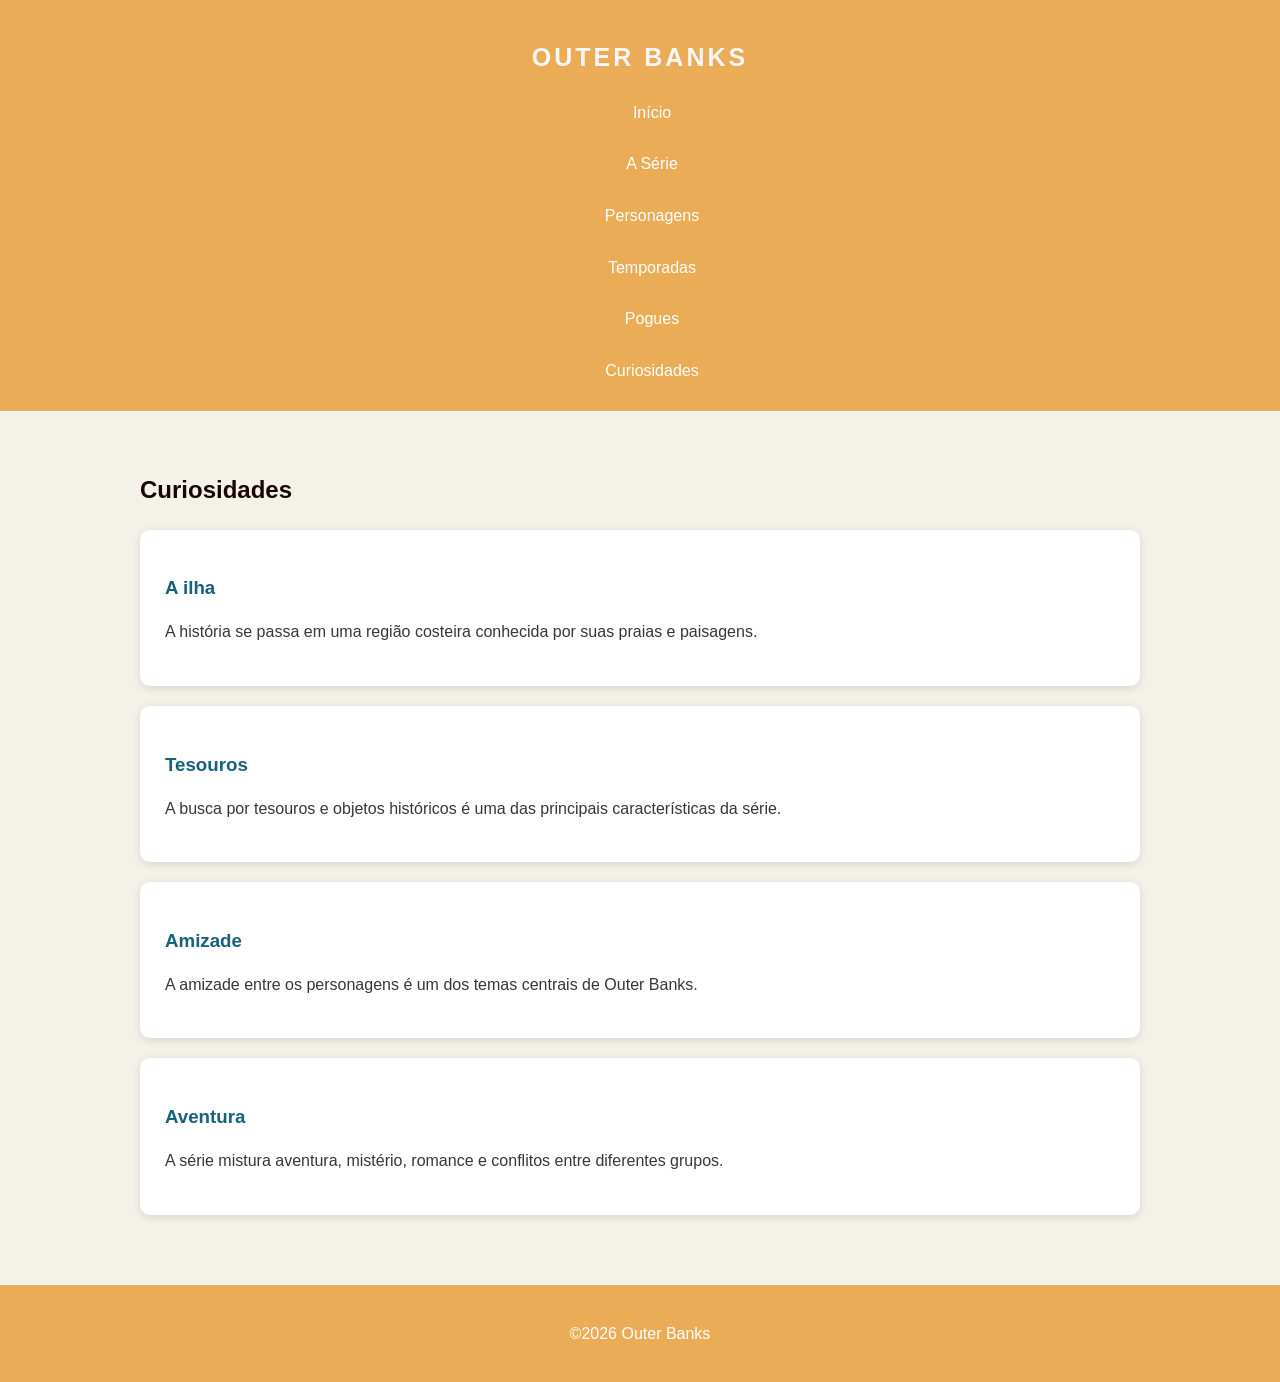
==== curiosidades.html @ 6e2c16d8 "Add files via upload" ====
<!DOCTYPE html> <html lang="pt-BR">  
<head>  
    <meta charset="UTF-8">  
    <meta name="viewport" content="width=device-width, initial-scale=1.0">  
    <title>Outer Banks - Curiosidades</title>  
    <link rel="stylesheet" href="style.css">  
</head>  
<body>  
<header>  
    <h1>OUTER BANKS</h1>  
<nav>  
    <a href="index.html">Início</a>  
    <a href="serie.html">A Série</a>  
    <a href="personagens.html">Personagens</a>  
    <a href="temporadas.html">Temporadas</a>  
    <a href="pogues.html">Pogues</a>  
    <a href="curiosidades.html">Curiosidades</a>  
</nav>  
</header>  
<main class="pagina">  
    <h2>Curiosidades</h2>  
<section class="curiosidades">  
    <div class="curiosidade">  
        <h3> A ilha</h3>  
        <p>  
            A história se passa em uma região costeira conhecida  
            por suas praias e paisagens.  
        </p>  
    </div>  
    <div class="curiosidade">  
        <h3> Tesouros</h3>  
        <p>  
            A busca por tesouros e objetos históricos é uma das  
            principais características da série.  
        </p>  
    </div>  
    <div class="curiosidade">  
        <h3> Amizade</h3>  
        <p>  
            A amizade entre os personagens é um dos temas centrais  
            de Outer Banks.  
        </p>  
    </div>  
    <div class="curiosidade">  
        <h3> Aventura</h3>  
        <p>  
            A série mistura aventura, mistério, romance e conflitos  
            entre diferentes grupos.  
        </p>  
    </div>  
</section>  
</main>  
<footer>  
    <p>©2026 Outer Banks </p>
</footer>  
</body>  
</html>
---- style.css ----
body {
margin: 0;
padding: 0;
box-sizing: border-box;
}


body {
font-family: Arial, sans-serif;
background-color: #f4f1e8;
color: #000000c9;
line-height: 1.6;
}

/*Cabecalho*/

header {
background-color:#e99c37ce;
color:rgb(248, 246, 246);
padding: 20px;
text-align: center;
}

header h1 {
margin-bottom: 15px;
letter-spacing: 3px;
}

nav {
display: flex;
justify-content: center;
flex-wrap: wrap;
gap: 10px;
}

nav a {
color: white;
text-decoration: none;
padding: 8px 12px;
border-radius: 5px;
}

nav a:hover {
background-color: #28617d;
}


/*Pagina inicial*/
.hero {
min-height: 40px;
display: flex;
align-items: center;
justify-content: center;
text-align: center;
padding: 40px 20px;

background-size: cover;
background-position: center;
color: rgb(32, 33, 126);

}

.hero h2 {
font-size: 40px;
margin-bottom: 15px;
}

.hero p {
font-size: 18px;
margin-bottom: 25px;
}
.imagem img {
    display: flex;
    justify-content: center;
}
.botao {
display: inline-block;
background-color:#e7c46a;
color: #c07927;
text-decoration: none;
padding: 12px 20px;
border-radius: 6px;
font-weight: bold;
}

.botao:hover {
background-color: #d6ad45;
}

/* CONTEÚDO */

.conteudo {
max-width: 900px;
margin: 40px auto;
padding: 20px;
text-align: center;
}

.conteudo h2,
.pagina h2 {
color: #180606;
margin-bottom: 20px;
}

/* PÁGINAS */

.pagina {
max-width: 1000px;
margin: 40px auto;
padding: 20px;
}

.pagina > p {
margin-bottom: 20px;
}

/* CAIXA DE INFORMAÇÕES */

.caixa,
.pogue-box {
background-color: white;
padding: 25px;
margin-top: 25px;
border-radius: 10px;
box-shadow: 0 2px 8px rgb(177, 76, 8);
}

.caixa h3,
.pogue-box h3 {
margin-bottom: 15px;
}

img {
    width: 350px;
    height: auto;
}

.pogue-box ul {
padding-left: 25px;
}

/* CARDS */

.cards {
display: grid;
grid-template-columns: repeat(3, 1fr);
gap: 20px;
}

.card1{
background-color: white;
padding: 25px;
border-radius: 10px;
box-shadow: 0 2px 8px rgba(0, 0, 0, 0.12);
}

.card h3 {
color: #1d1379;
margin-bottom: 10px;
}
.card p {
    margin-left: 170px;
    margin-top: px;
}

/* TEMPORADAS */

.temporadas {
display: grid;
grid-template-columns: repeat(2, 1fr);
gap: 20px;
}

.temporada {
background-color: white;
padding: 25px;
border-radius: 8px;
box-shadow: 0 2px 8px rgba(0, 0, 0, 0.10);
}

.temporada h3 {
margin-bottom: 10px;
color: #17617c;
}

/* CURIOSIDADES */

.curiosidades {
display: grid;
grid-template-columns: repeat(2, 1fr);
gap: 20px;
}

.curiosidade {
background-color: white;
padding: 25px;
border-radius: 10px;
box-shadow: 0 2px 8px rgba(0, 0, 0, 0.12);
}

.curiosidade h3 {
margin-bottom: 10px;
color: #17617c;
}

/* RODAPÉ */

footer {
background-color: #e99c37ce;
color: white;
text-align: center;
padding: 20px;
margin-top: 50px;
}


header h1 {
font-size: 25px;
}
nav {
flex-direction: column;
align-items: center;
}
nav a {
width: 100%;
}
.hero h2 {
font-size: 30px;
}
.cards,
.temporadas,
.curiosidades {
grid-template-columns: 1fr;
}
.pagina {
margin: 20px auto;
}
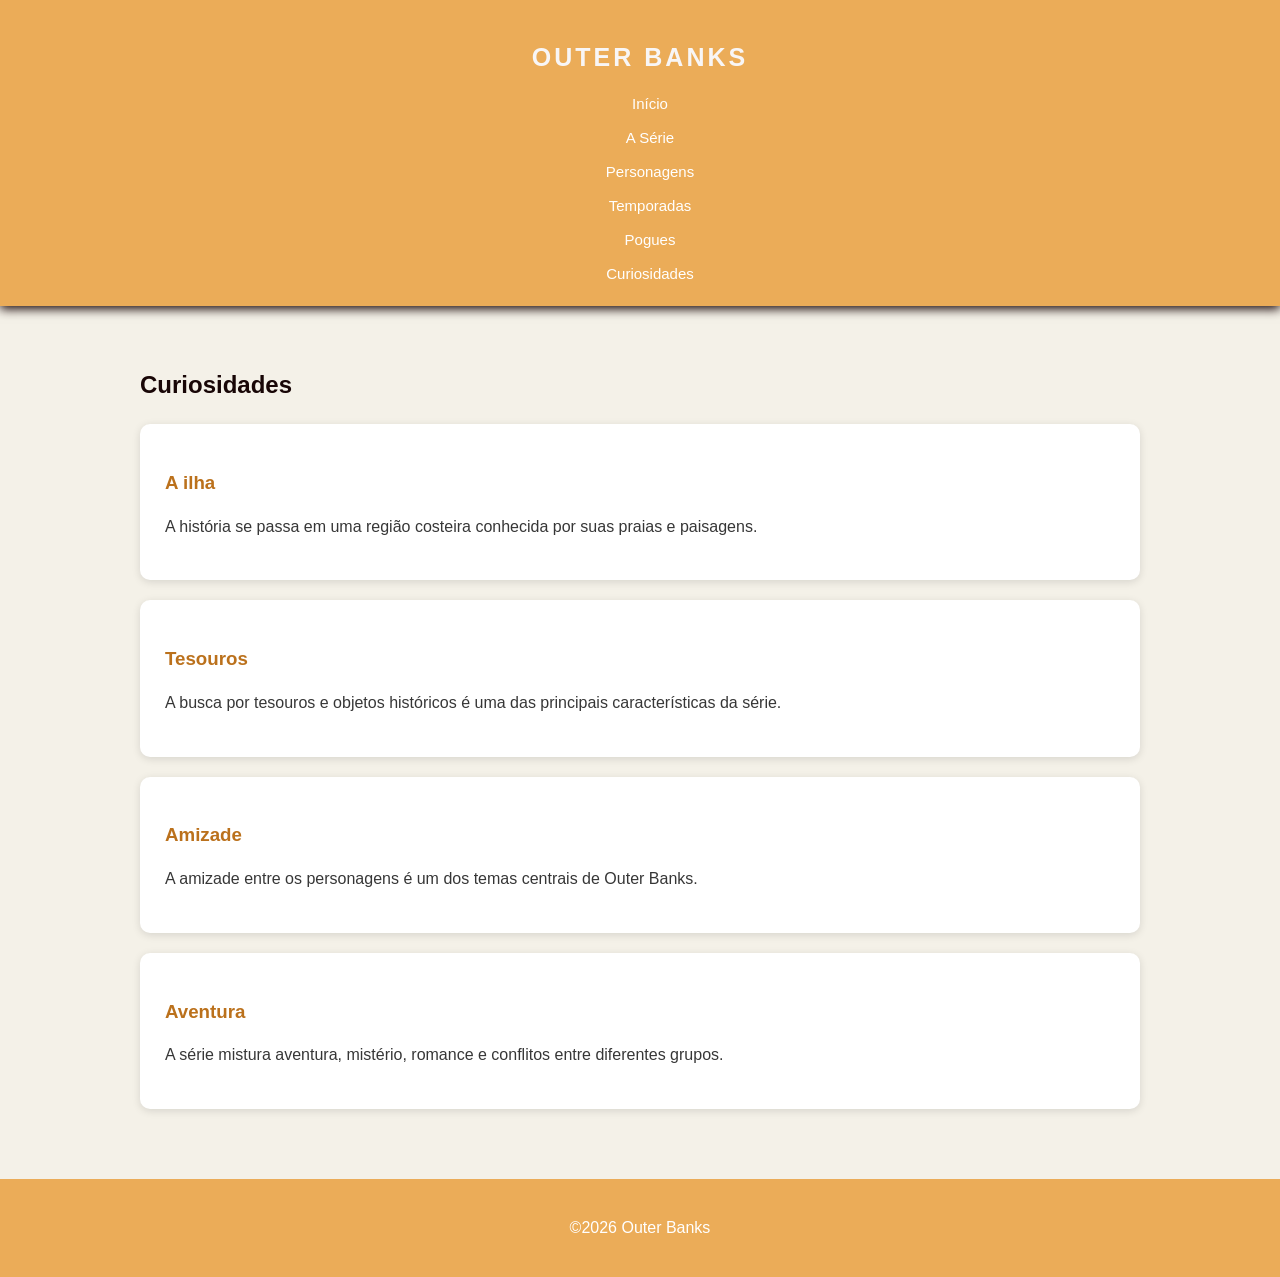
==== commit 0e98e8ff: "Update curiosidades.html" ====
--- a/curiosidades.html
+++ b/curiosidades.html
@@ -52,6 +52,8 @@
 </main>  
 <footer>  
     <p>©2026 Outer Banks </p>
+
+ <meta name="viewport" content="width=device-width, initial-scale=1.0">
 </footer>  
 </body>  
-</html> +</html> 
--- a/style.css
+++ b/style.css
@@ -12,13 +12,12 @@
 line-height: 1.6;
 }
 
-/*Cabecalho*/
-
 header {
 background-color:#e99c37ce;
 color:rgb(248, 246, 246);
 padding: 20px;
 text-align: center;
+box-shadow:0 3px 10px #180606;
 }
 
 header h1 {
@@ -36,12 +35,12 @@
 nav a {
 color: white;
 text-decoration: none;
-padding: 8px 12px;
-border-radius: 5px;
+margin: 0 10px;
+font-size: 15px;
 }
 
 nav a:hover {
-background-color: #28617d;
+background-color: #bd8928;
 }
 
 
@@ -56,7 +55,7 @@
 
 background-size: cover;
 background-position: center;
-color: rgb(32, 33, 126);
+color: rgba(221, 143, 40, 0.945);
 
 }
 
@@ -70,8 +69,9 @@
 margin-bottom: 25px;
 }
 .imagem img {
-    display: flex;
-    justify-content: center;
+display: flex;
+justify-content: center;
+border-radius: 15px;
 }
 .botao {
 display: inline-block;
@@ -87,7 +87,6 @@
 background-color: #d6ad45;
 }
 
-/* CONTEÚDO */
 
 .conteudo {
 max-width: 900px;
@@ -114,7 +113,6 @@
 margin-bottom: 20px;
 }
 
-/* CAIXA DE INFORMAÇÕES */
 
 .caixa,
 .pogue-box {
@@ -130,16 +128,21 @@
 margin-bottom: 15px;
 }
 
-img {
-    width: 350px;
-    height: auto;
-}
-
-.pogue-box ul {
-padding-left: 25px;
-}
-
-/* CARDS */
+
+
+
+.temporadas{
+display: grid;
+grid-template-columns: repeat(2, 1fr);
+gap: 20px;
+}
+
+.temporada {
+background-color: white;
+padding: 25px;
+border-radius: 8px;
+box-shadow: 0 2px 8px rgba(0, 0, 0, 0.10);
+}
 
 .cards {
 display: grid;
@@ -147,43 +150,37 @@
 gap: 20px;
 }
 
-.card1{
-background-color: white;
-padding: 25px;
+.card {
+background-color: white;
+padding: 20px;
 border-radius: 10px;
 box-shadow: 0 2px 8px rgba(0, 0, 0, 0.12);
+text-align: center;
+}
+
+.card img {
+width: 100%;
+height: 280px;
+object-fit: cover;
+margin: 0;
+border-radius: 10px;
 }
 
 .card h3 {
-color: #1d1379;
-margin-bottom: 10px;
-}
+color: #dd7c21;
+margin: 15px 0 10px;
+}
+
 .card p {
-    margin-left: 170px;
-    margin-top: px;
-}
-
-/* TEMPORADAS */
-
-.temporadas {
-display: grid;
-grid-template-columns: repeat(2, 1fr);
-gap: 20px;
-}
-
-.temporada {
-background-color: white;
-padding: 25px;
-border-radius: 8px;
-box-shadow: 0 2px 8px rgba(0, 0, 0, 0.10);
-}
+margin: 0;
+}
+
 
 .temporada h3 {
 margin-bottom: 10px;
-color: #17617c;
-}
-
-/* CURIOSIDADES */
+color: #ca7524;
+}
+
 
 .curiosidades {
 display: grid;
@@ -200,10 +197,9 @@
 
 .curiosidade h3 {
 margin-bottom: 10px;
-color: #17617c;
-}
-
-/* RODAPÉ */
+color: #bb711c;
+}
+
 
 footer {
 background-color: #e99c37ce;
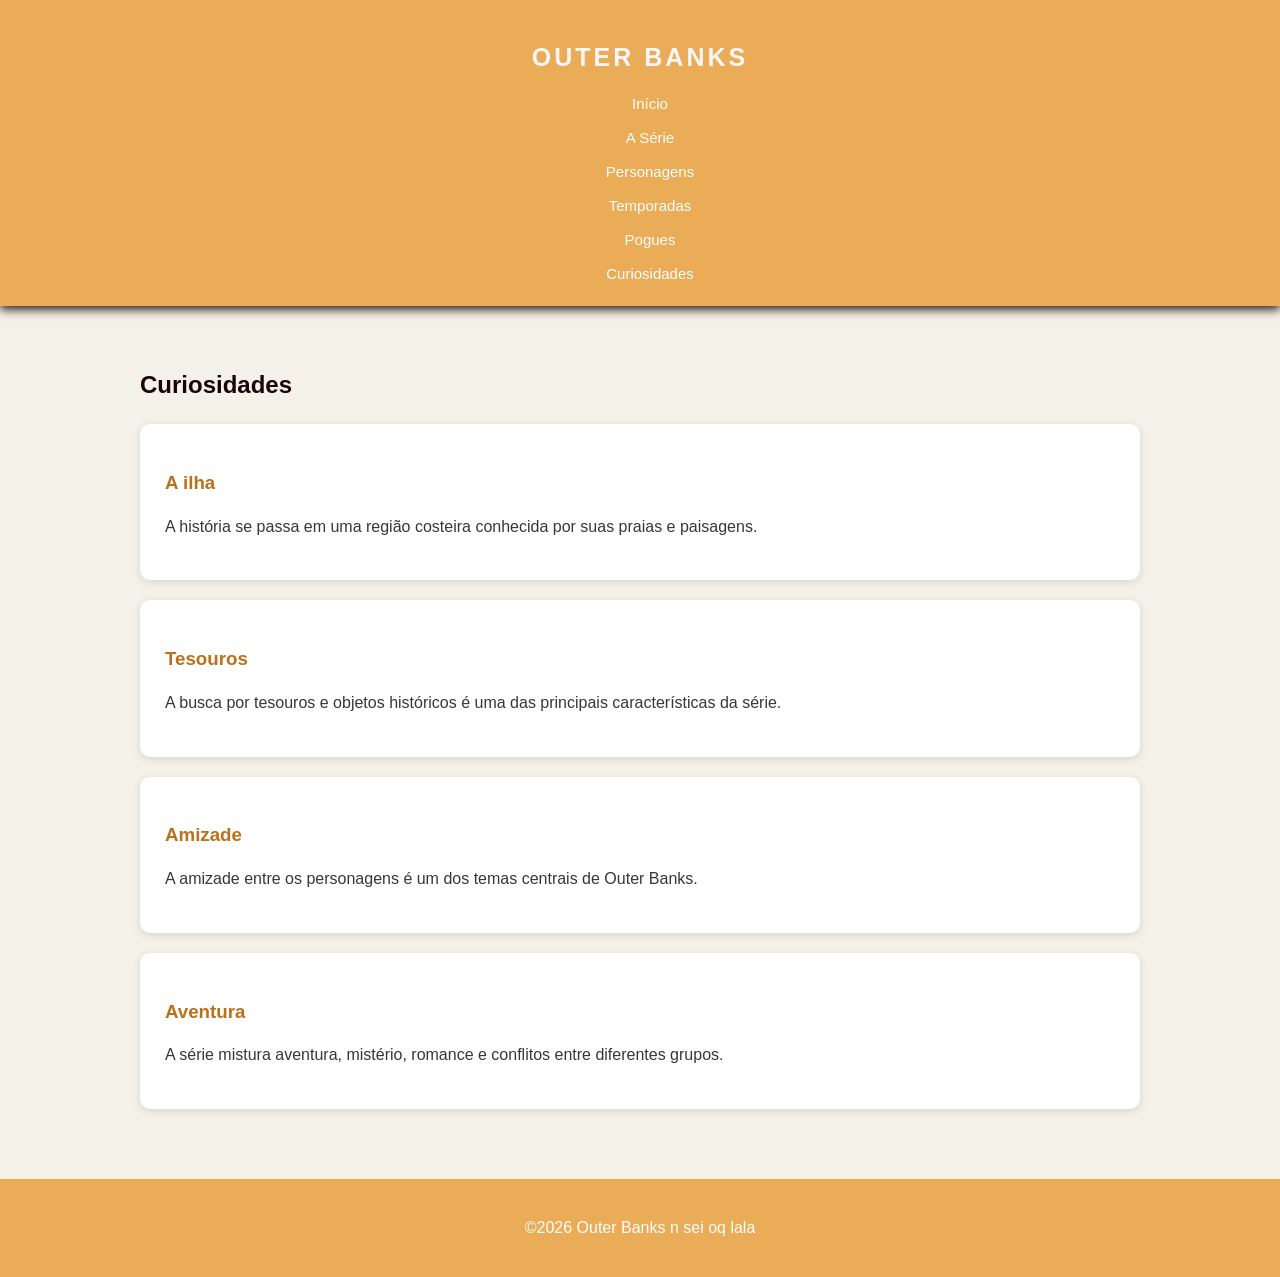
==== commit 96a4a443: "Revise curiosidades.html content and structure Updated curiosidades.html with new content and fixed " ====
--- a/curiosidades.html
+++ b/curiosidades.html
@@ -51,7 +51,7 @@
 </section>  
 </main>  
 <footer>  
-    <p>©2026 Outer Banks </p>
+    <p>©2026 Outer Banks  n sei oq lala </p>
 
  <meta name="viewport" content="width=device-width, initial-scale=1.0">
 </footer>  
--- a/style.css
+++ b/style.css
@@ -231,3 +231,92 @@
 .pagina {
 margin: 20px auto;
 }
+
+/* RESPONSIVIDADE */
+
+/* Tablets */
+@media (max-width: 900px) {
+
+    .container {
+        width: 90%;
+    }
+
+    nav ul {
+        gap: 15px;
+    }
+
+    h1 {
+        font-size: 38px;
+    }
+
+    h2 {
+        font-size: 30px;
+    }
+
+    .cards {
+        grid-template-columns: repeat(2, 1fr);
+    }
+
+    img {
+        max-width: 100%;
+        height: auto;
+    }
+}
+
+/* Celulares */
+@media (max-width: 600px) {
+
+    body {
+        overflow-x: hidden;
+    }
+
+    .container {
+        width: 92%;
+    }
+
+    header {
+        padding: 15px 0;
+    }
+
+    nav ul {
+        flex-direction: column;
+        align-items: center;
+        gap: 10px;
+    }
+
+    h1 {
+        font-size: 30px;
+    }
+
+    h2 {
+        font-size: 25px;
+    }
+
+    p {
+        font-size: 15px;
+        line-height: 1.6;
+    }
+
+    .cards {
+        grid-template-columns: 1fr;
+    }
+
+    .card {
+        width: 100%;
+    }
+
+    img {
+        width: 100%;
+        max-width: 100%;
+        height: auto;
+    }
+
+    button,
+    a {
+        max-width: 100%;
+    }
+
+    footer {
+        text-align: center;
+        font-size: 14px;
+    }
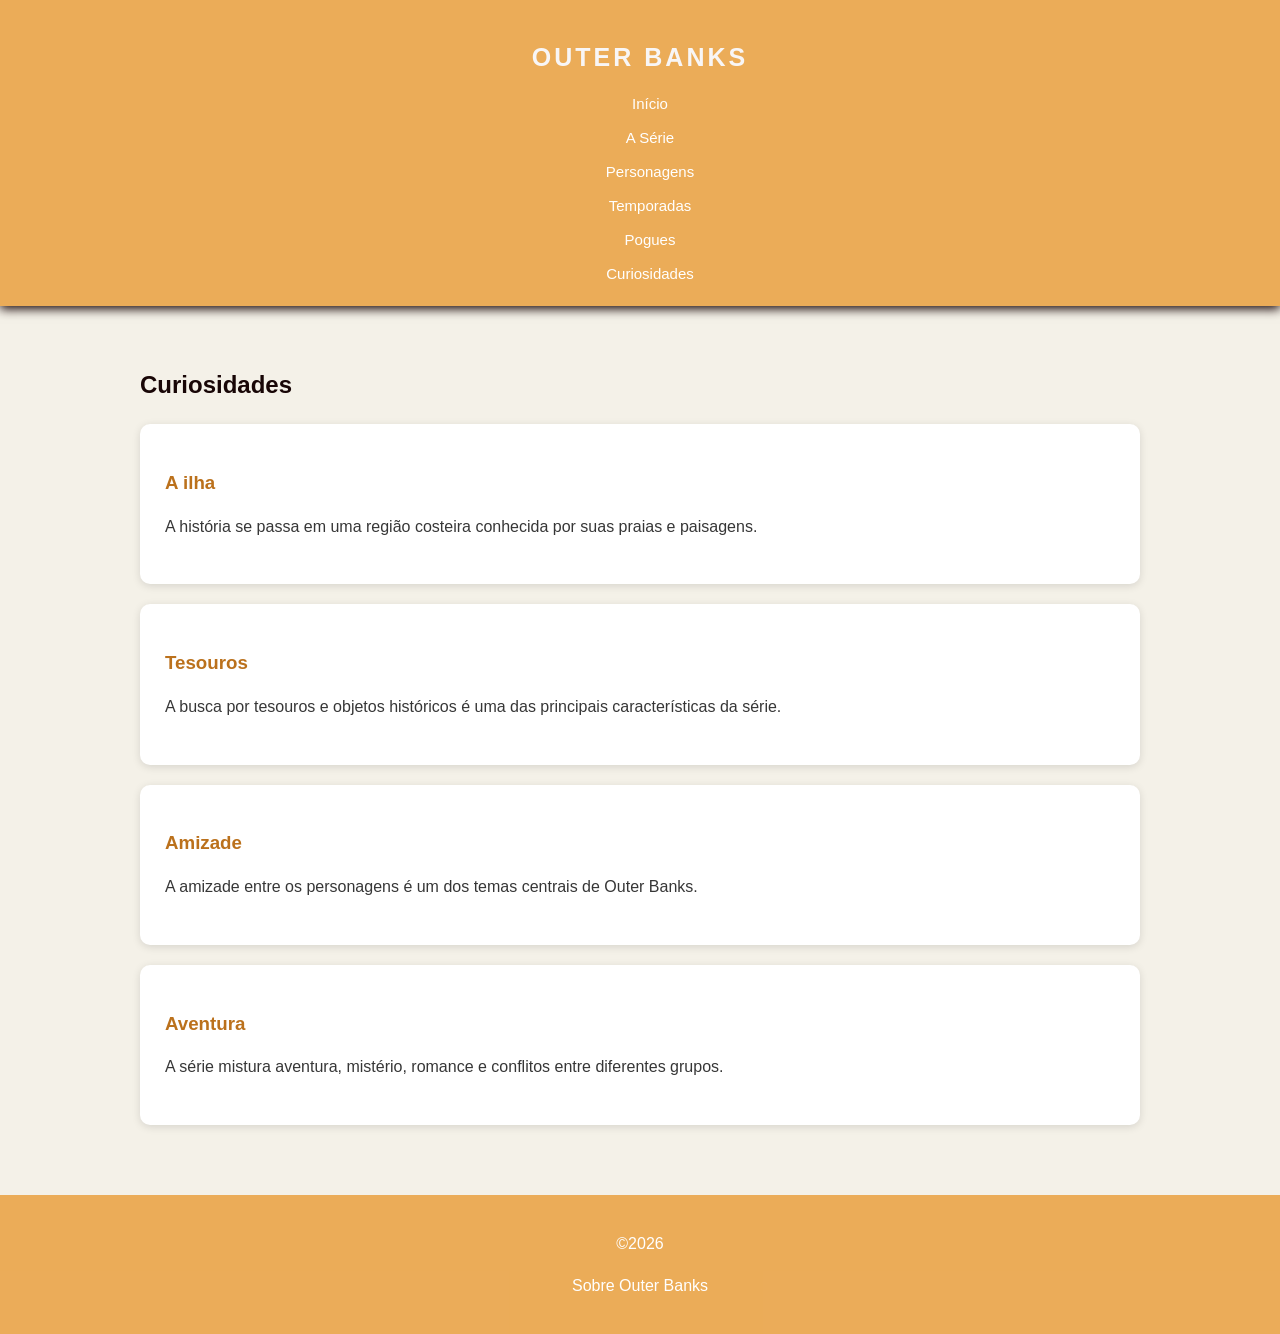
==== commit 3c6b0418: "Add files via upload" ====
--- a/curiosidades.html
+++ b/curiosidades.html
@@ -51,9 +51,8 @@
 </section>  
 </main>  
 <footer>  
-    <p>©2026 Outer Banks  n sei oq lala </p>
-
- <meta name="viewport" content="width=device-width, initial-scale=1.0">
+    <p>©2026</p>
+    <p>Sobre Outer Banks </p>
 </footer>  
 </body>  
-</html> 
+</html> 
--- a/style.css
+++ b/style.css
@@ -44,7 +44,6 @@
 }
 
 
-/*Pagina inicial*/
 .hero {
 min-height: 40px;
 display: flex;
@@ -87,7 +86,6 @@
 background-color: #d6ad45;
 }
 
-
 .conteudo {
 max-width: 900px;
 margin: 40px auto;
@@ -101,7 +99,6 @@
 margin-bottom: 20px;
 }
 
-/* PÁGINAS */
 
 .pagina {
 max-width: 1000px;
@@ -109,15 +106,14 @@
 padding: 20px;
 }
 
-.pagina > p {
+.pagina p {
 margin-bottom: 20px;
 }
-
 
 .caixa,
 .pogue-box {
 background-color: white;
-padding: 25px;
+padding: 15px;
 margin-top: 25px;
 border-radius: 10px;
 box-shadow: 0 2px 8px rgb(177, 76, 8);
@@ -127,9 +123,6 @@
 .pogue-box h3 {
 margin-bottom: 15px;
 }
-
-
-
 
 .temporadas{
 display: grid;
@@ -139,8 +132,8 @@
 
 .temporada {
 background-color: white;
-padding: 25px;
-border-radius: 8px;
+padding: 15px;
+border-radius: 10px;
 box-shadow: 0 2px 8px rgba(0, 0, 0, 0.10);
 }
 
@@ -230,93 +223,4 @@
 }
 .pagina {
 margin: 20px auto;
-}
-
-/* RESPONSIVIDADE */
-
-/* Tablets */
-@media (max-width: 900px) {
-
-    .container {
-        width: 90%;
-    }
-
-    nav ul {
-        gap: 15px;
-    }
-
-    h1 {
-        font-size: 38px;
-    }
-
-    h2 {
-        font-size: 30px;
-    }
-
-    .cards {
-        grid-template-columns: repeat(2, 1fr);
-    }
-
-    img {
-        max-width: 100%;
-        height: auto;
-    }
-}
-
-/* Celulares */
-@media (max-width: 600px) {
-
-    body {
-        overflow-x: hidden;
-    }
-
-    .container {
-        width: 92%;
-    }
-
-    header {
-        padding: 15px 0;
-    }
-
-    nav ul {
-        flex-direction: column;
-        align-items: center;
-        gap: 10px;
-    }
-
-    h1 {
-        font-size: 30px;
-    }
-
-    h2 {
-        font-size: 25px;
-    }
-
-    p {
-        font-size: 15px;
-        line-height: 1.6;
-    }
-
-    .cards {
-        grid-template-columns: 1fr;
-    }
-
-    .card {
-        width: 100%;
-    }
-
-    img {
-        width: 100%;
-        max-width: 100%;
-        height: auto;
-    }
-
-    button,
-    a {
-        max-width: 100%;
-    }
-
-    footer {
-        text-align: center;
-        font-size: 14px;
-    }
+}
